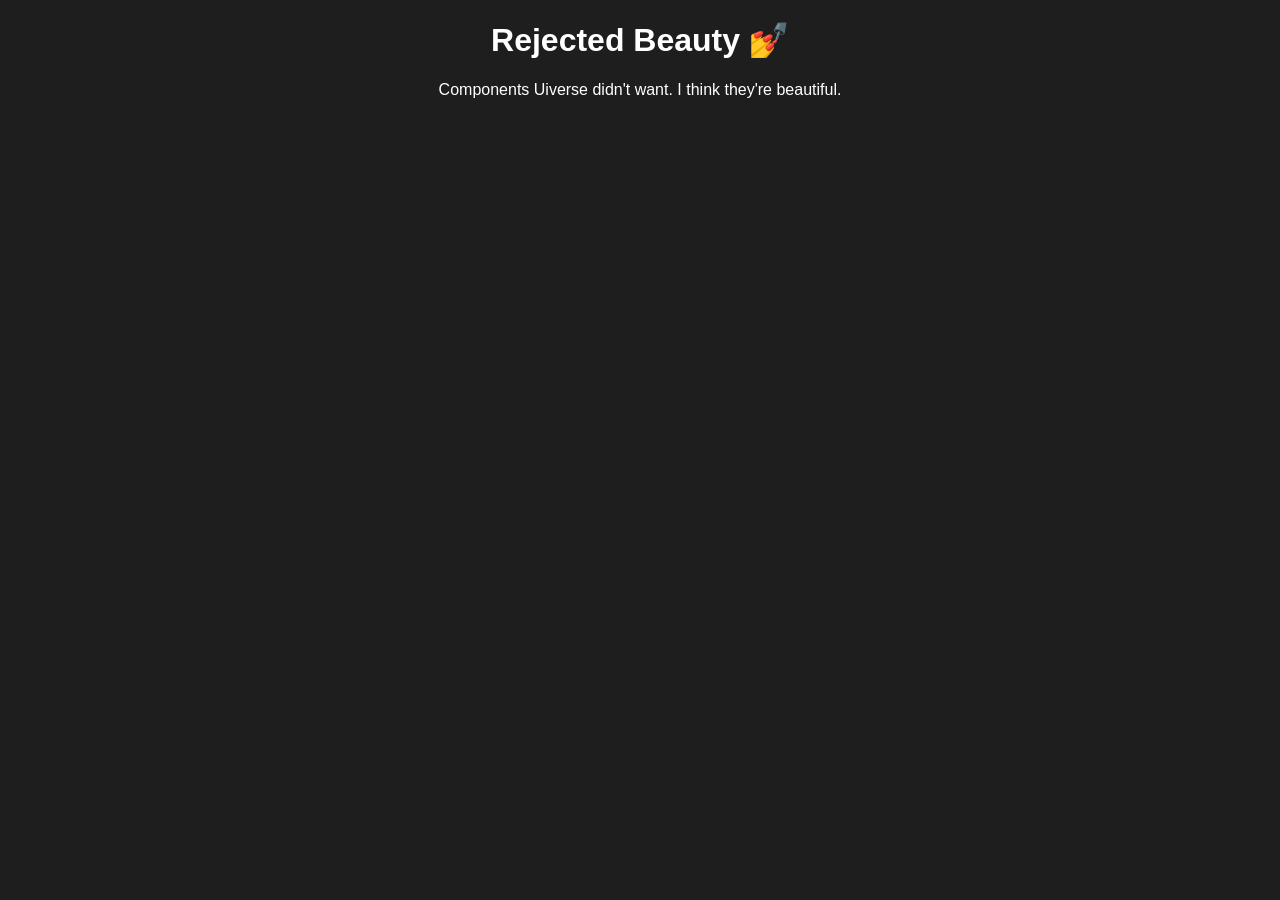
==== index.html @ 39d16ede "Add initial HTML structure for Rejected Beauty" ====
<!DOCTYPE html>
<html lang="en">
<head>
    <meta charset="UTF-8">
    <title>Rejected Beauty 💅</title>
    <style>
        body { font-family: sans-serif; background: #1e1e1e; color: #fff; text-align: center; }
        #gallery { display: flex; flex-wrap: wrap; justify-content: center; gap: 20px; padding: 20px; }
        .project-card { background: #2d2d2d; padding: 15px; border-radius: 8px; width: 300px; }
        iframe { width: 100%; height: 250px; border: 1px solid #555; background: #fff; }
        h3 { text-transform: capitalize; }
        a { color: #4da6ff; text-decoration: none; display: block; margin-top: 10px; }
    </style>
</head>
<body>

    <h1>Rejected Beauty 💅</h1>
    <p>Components Uiverse didn't want. I think they're beautiful.</p>
    
    <!-- This is where the auto-generated projects will appear -->
    <div id="gallery"></div>

    <script>
        const owner = '9Website';
        const repo = 'rejected-beauty';
        const gallery = document.getElementById('gallery');

        async function loadProjects() {
            try {
                // Ask GitHub for a list of everything in your repo
                const response = await fetch(`https://api.github.com/repos/${owner}/${repo}/contents`);
                const data = await response.json();
                
                // Only keep folders (ignore files like .gitignore or README)
                const projects = data.filter(item => item.type === 'dir' && !item.name.startsWith('.'));

                projects.forEach(project => {
                    // Create a card for each project folder
                    const card = document.createElement('div');
                    card.className = 'project-card';
                    
                    // 1. Title
                    const title = document.createElement('h3');
                    title.textContent = project.name.replace(/-/g, ' '); // makes "project-one" into "project one"
                    
                    // 2. Live Preview (iframe)
                    const iframe = document.createElement('iframe');
                    iframe.src = `./${project.name}/index.html`; 
                    iframe.title = project.name;
                    
                    // 3. Link to Code
                    const link = document.createElement('a');
                    link.href = project.html_url; // Direct link to the folder on GitHub
                    link.textContent = '👀 View Source Code on GitHub';
                    link.target = '_blank';
                    
                    card.append(title, iframe, link);
                    gallery.appendChild(card);
                });
            } catch (error) {
                console.error("Error loading projects:", error);
            }
        }

        // Run the script when the page loads
        loadProjects();
    </script>
</body>
</html>
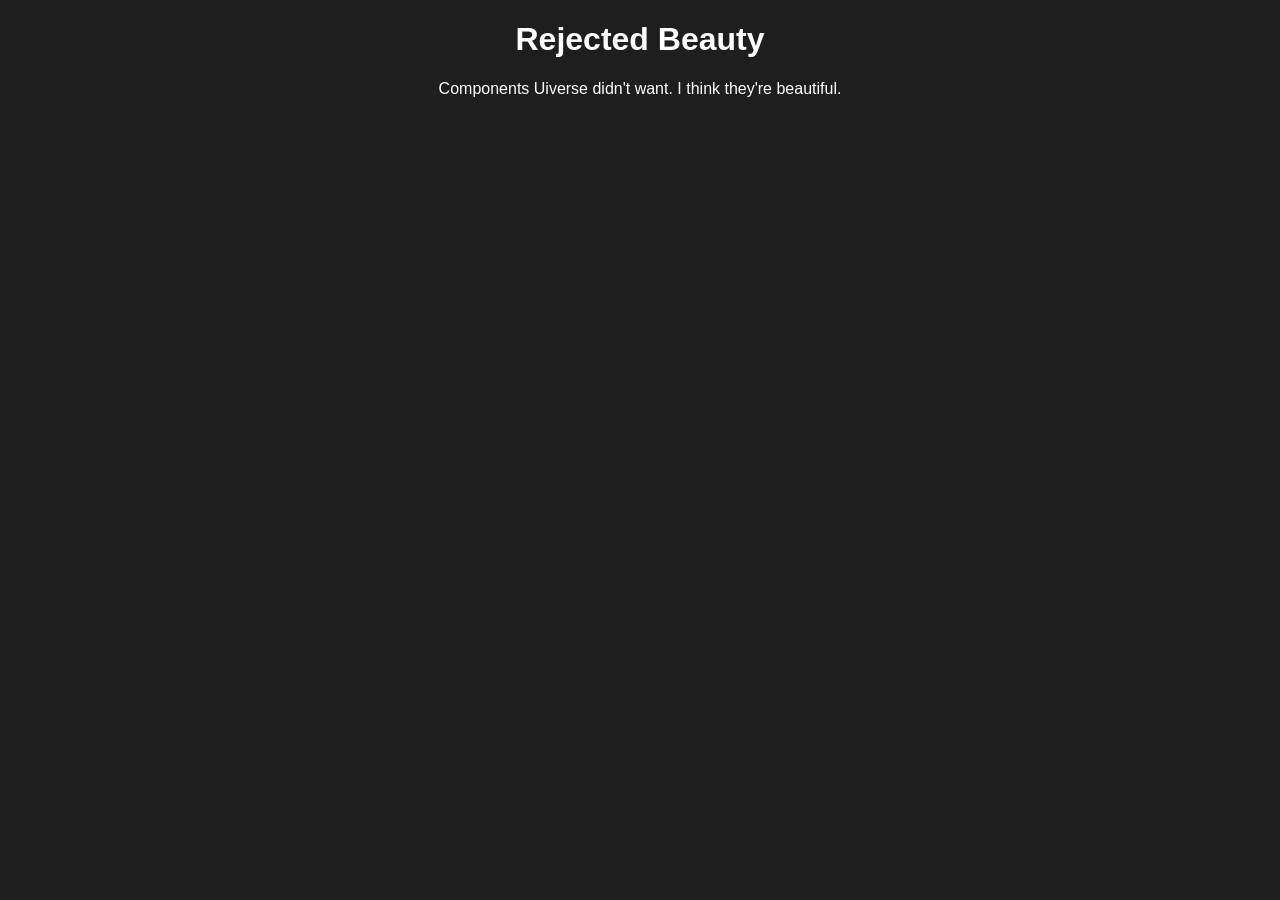
==== commit 58d9d5b0: "Remove emoji from title and heading" ====
--- a/index.html
+++ b/index.html
@@ -2,7 +2,7 @@
 <html lang="en">
 <head>
     <meta charset="UTF-8">
-    <title>Rejected Beauty 💅</title>
+    <title>Rejected Beauty</title>
     <style>
         body { font-family: sans-serif; background: #1e1e1e; color: #fff; text-align: center; }
         #gallery { display: flex; flex-wrap: wrap; justify-content: center; gap: 20px; padding: 20px; }
@@ -14,7 +14,7 @@
 </head>
 <body>
 
-    <h1>Rejected Beauty 💅</h1>
+    <h1>Rejected Beauty</h1>
     <p>Components Uiverse didn't want. I think they're beautiful.</p>
     
     <!-- This is where the auto-generated projects will appear -->
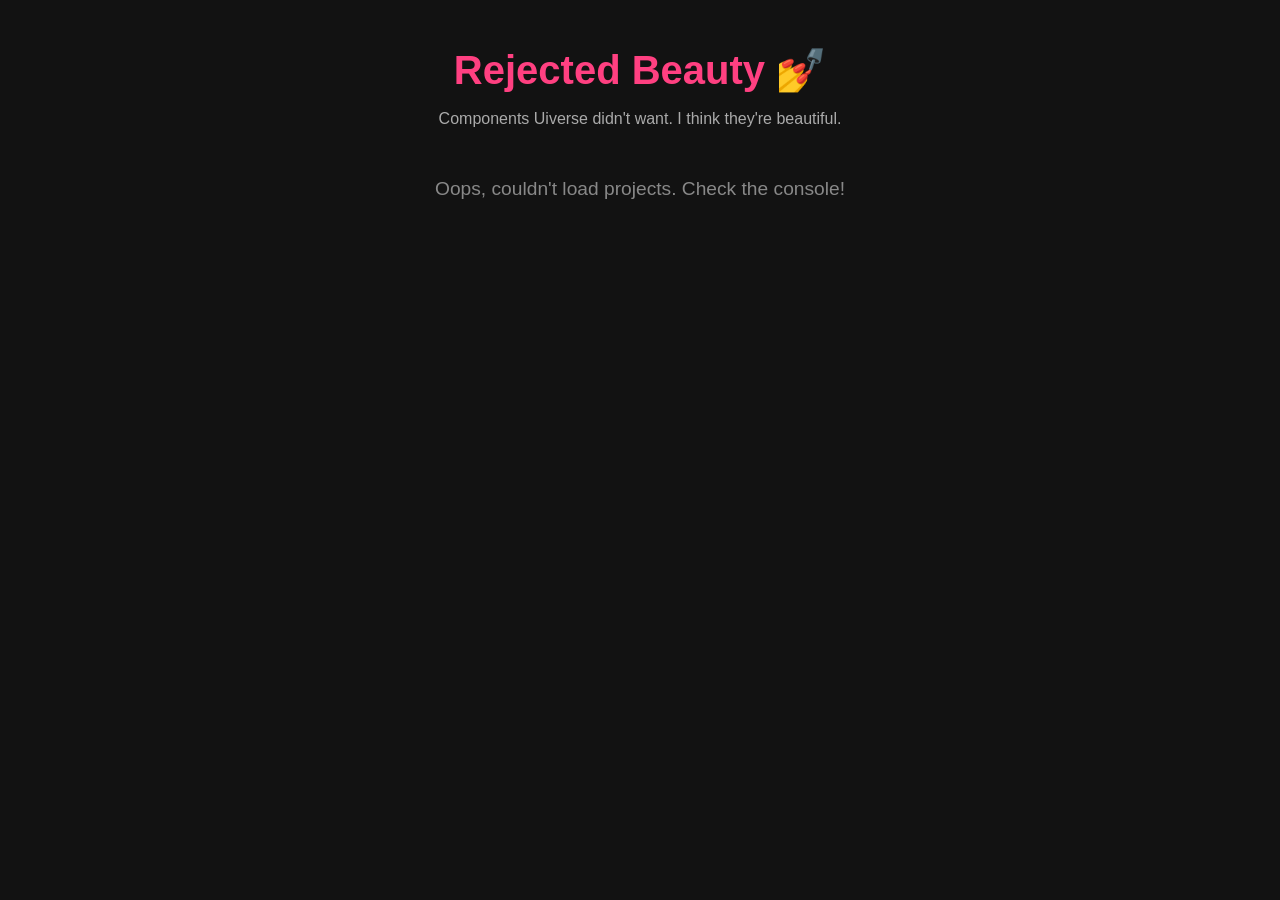
==== commit 3dda576a: "Update index.html" ====
--- a/index.html
+++ b/index.html
@@ -2,67 +2,191 @@
 <html lang="en">
 <head>
     <meta charset="UTF-8">
-    <title>Rejected Beauty</title>
+    <meta name="viewport" content="width=device-width, initial-scale=1.0">
+    <title>Rejected Beauty 💅</title>
     <style>
-        body { font-family: sans-serif; background: #1e1e1e; color: #fff; text-align: center; }
-        #gallery { display: flex; flex-wrap: wrap; justify-content: center; gap: 20px; padding: 20px; }
-        .project-card { background: #2d2d2d; padding: 15px; border-radius: 8px; width: 300px; }
-        iframe { width: 100%; height: 250px; border: 1px solid #555; background: #fff; }
-        h3 { text-transform: capitalize; }
-        a { color: #4da6ff; text-decoration: none; display: block; margin-top: 10px; }
+        body { 
+            font-family: 'Segoe UI', Tahoma, Geneva, Verdana, sans-serif; 
+            background: #121212; 
+            color: #e0e0e0; 
+            margin: 0; 
+            padding: 20px; 
+            text-align: center; 
+        }
+        header { margin-bottom: 30px; }
+        h1 { font-size: 2.5rem; margin-bottom: 0; color: #ff4081; }
+        p { color: #aaa; }
+        
+        /* Gallery Grid */
+        #gallery { 
+            display: grid; 
+            grid-template-columns: repeat(auto-fill, minmax(320px, 1fr)); 
+            gap: 25px; 
+            max-width: 1200px; 
+            margin: 0 auto; 
+        }
+        
+        /* Project Card Styling */
+        .project-card { 
+            background: #1e1e1e; 
+            border: 1px solid #333;
+            border-radius: 12px; 
+            overflow: hidden; 
+            box-shadow: 0 4px 6px rgba(0,0,0,0.3);
+            display: flex;
+            flex-direction: column;
+        }
+        .project-card h3 { 
+            margin: 0; 
+            padding: 15px; 
+            background: #2a2a2a; 
+            text-transform: capitalize; 
+            text-align: left;
+            border-bottom: 1px solid #333;
+            color: #fff;
+        }
+        
+        /* The Preview Box */
+        iframe { 
+            width: 100%; 
+            height: 250px; 
+            border: none; 
+            background: #f8f9fa; /* Light background so components pop */
+            flex-grow: 1;
+        }
+        
+        /* Link to GitHub */
+        .view-code { 
+            display: block; 
+            padding: 15px; 
+            text-align: center; 
+            background: #2a2a2a; 
+            color: #4da6ff; 
+            text-decoration: none; 
+            font-weight: bold;
+            transition: background 0.2s;
+        }
+        .view-code:hover { background: #333; color: #fff; }
+        
+        #loading { color: #888; font-size: 1.2rem; margin-top: 50px;}
     </style>
 </head>
 <body>
 
-    <h1>Rejected Beauty</h1>
-    <p>Components Uiverse didn't want. I think they're beautiful.</p>
+    <header>
+        <h1>Rejected Beauty 💅</h1>
+        <p>Components Uiverse didn't want. I think they're beautiful.</p>
+    </header>
     
-    <!-- This is where the auto-generated projects will appear -->
+    <p id="loading">Loading masterpieces...</p>
     <div id="gallery"></div>
 
     <script>
         const owner = '9Website';
         const repo = 'rejected-beauty';
         const gallery = document.getElementById('gallery');
+        const loadingText = document.getElementById('loading');
 
         async function loadProjects() {
             try {
-                // Ask GitHub for a list of everything in your repo
-                const response = await fetch(`https://api.github.com/repos/${owner}/${repo}/contents`);
-                const data = await response.json();
-                
-                // Only keep folders (ignore files like .gitignore or README)
-                const projects = data.filter(item => item.type === 'dir' && !item.name.startsWith('.'));
+                // 1. Get the ENTIRE repo file tree in ONE API call (Super fast!)
+                const treeResponse = await fetch(`https://api.github.com/repos/${owner}/${repo}/git/trees/main?recursive=1`);
+                const treeData = await treeResponse.json();
 
-                projects.forEach(project => {
-                    // Create a card for each project folder
+                if (!treeData.tree) throw new Error("Failed to load repo tree");
+
+                // 2. Organize the files into projects
+                const projects = {};
+                treeData.tree.forEach(item => {
+                    // Look for files exactly 1 folder deep (e.g., "project-name/file.html")
+                    const parts = item.path.split('/');
+                    if (parts.length === 2 && item.type === 'blob') {
+                        const projectName = parts[0];
+                        const fileName = parts[1];
+
+                        if (!projects[projectName]) {
+                            projects[projectName] = { html: null, css: null };
+                        }
+
+                        // Find the raw URLs for the HTML and CSS files
+                        if (fileName.endsWith('.html')) {
+                            projects[projectName].html = `https://raw.githubusercontent.com/${owner}/${repo}/main/${item.path}`;
+                        } else if (fileName.endsWith('.css')) {
+                            projects[projectName].css = `https://raw.githubusercontent.com/${owner}/${repo}/main/${item.path}`;
+                        }
+                    }
+                });
+
+                // 3. Build the gallery
+                loadingText.style.display = 'none'; // Hide loading text
+
+                for (const [projectName, files] of Object.entries(projects)) {
+                    // Skip if the folder doesn't have both HTML and CSS
+                    if (!files.html || !files.css) continue; 
+
+                    // Fetch the raw text from the files
+                    const [htmlRes, cssRes] = await Promise.all([
+                        fetch(files.html).then(res => res.text()),
+                        fetch(files.css).then(res => res.text())
+                    ]);
+
+                    // Combine them into a temporary mini-document for the iframe
+                    const combinedDoc = `
+                        <!DOCTYPE html>
+                        <html>
+                        <head>
+                            <style>${cssRes}</style>
+                            <style>
+                                /* Basic styling to center your Uiverse element inside the preview */
+                                body { 
+                                    display: flex; 
+                                    justify-content: center; 
+                                    align-items: center; 
+                                    min-height: 100vh; 
+                                    margin: 0; 
+                                    background: #ffffff; 
+                                    font-family: sans-serif; 
+                                }
+                            </style>
+                        </head>
+                        <body>
+                            ${htmlRes}
+                        </body>
+                        </html>
+                    `;
+
+                    // Create the UI Card
                     const card = document.createElement('div');
                     card.className = 'project-card';
-                    
-                    // 1. Title
+
                     const title = document.createElement('h3');
-                    title.textContent = project.name.replace(/-/g, ' '); // makes "project-one" into "project one"
-                    
-                    // 2. Live Preview (iframe)
+                    // Format "cool-button" to "Cool Button"
+                    title.textContent = projectName.replace(/-/g, ' '); 
+
                     const iframe = document.createElement('iframe');
-                    iframe.src = `./${project.name}/index.html`; 
-                    iframe.title = project.name;
-                    
-                    // 3. Link to Code
+                    iframe.srcdoc = combinedDoc; // The magic trick!
+                    iframe.title = projectName;
+
                     const link = document.createElement('a');
-                    link.href = project.html_url; // Direct link to the folder on GitHub
-                    link.textContent = '👀 View Source Code on GitHub';
+                    link.className = 'view-code';
+                    link.href = `https://github.com/${owner}/${repo}/tree/main/${projectName}`;
+                    link.textContent = '👀 View Source on GitHub';
                     link.target = '_blank';
-                    
+
                     card.append(title, iframe, link);
                     gallery.appendChild(card);
-                });
+                }
+
+                if (Object.keys(projects).length === 0) {
+                    gallery.innerHTML = "<p>No projects found yet. Add a folder with an .html and .css file!</p>";
+                }
+
             } catch (error) {
                 console.error("Error loading projects:", error);
+                loadingText.textContent = "Oops, couldn't load projects. Check the console!";
             }
         }
 
-        // Run the script when the page loads
         loadProjects();
     </script>
 </body>
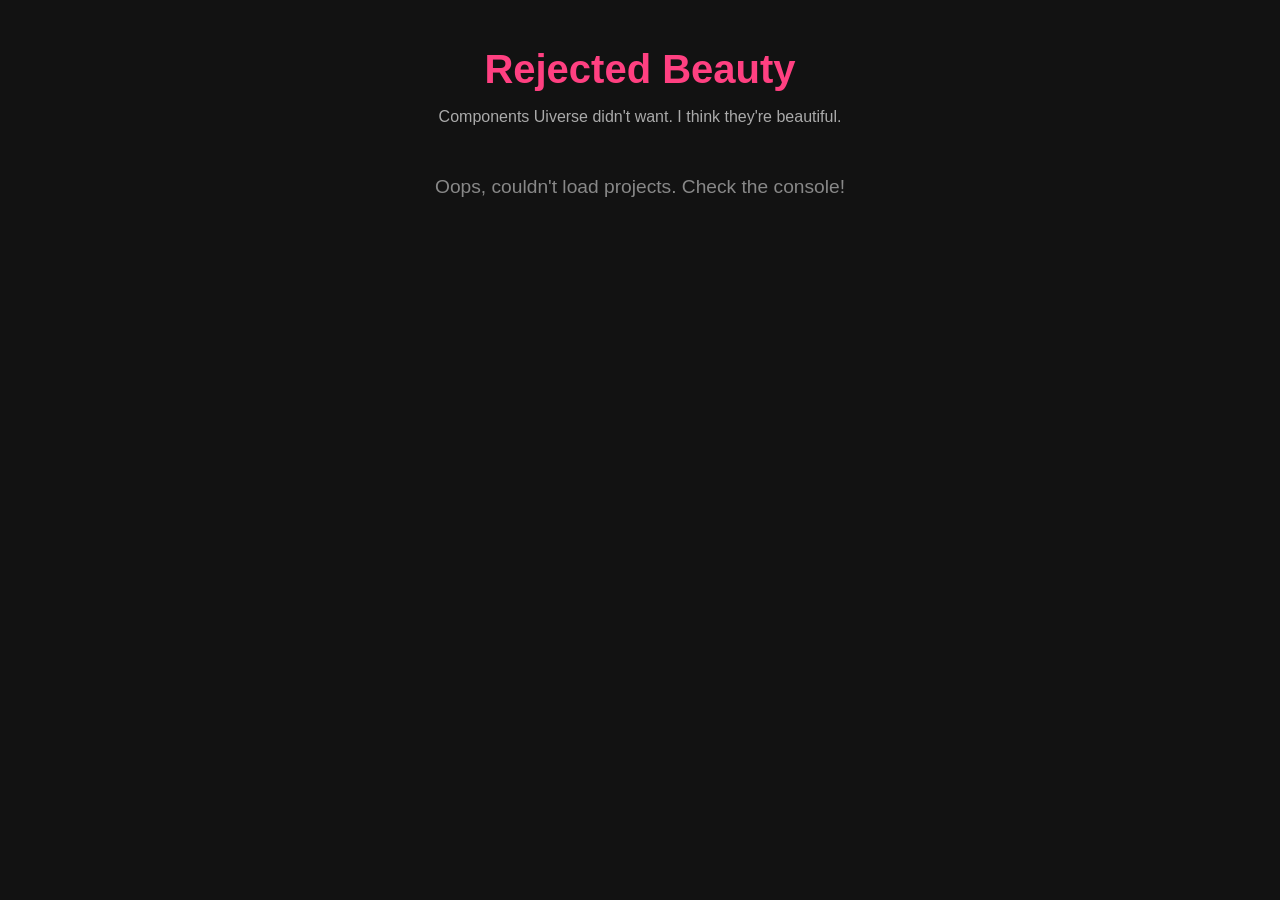
==== commit 15efd19e: "Remove emoji from title and header" ====
--- a/index.html
+++ b/index.html
@@ -3,7 +3,7 @@
 <head>
     <meta charset="UTF-8">
     <meta name="viewport" content="width=device-width, initial-scale=1.0">
-    <title>Rejected Beauty 💅</title>
+    <title>Rejected Beauty</title>
     <style>
         body { 
             font-family: 'Segoe UI', Tahoma, Geneva, Verdana, sans-serif; 
@@ -74,7 +74,7 @@
 <body>
 
     <header>
-        <h1>Rejected Beauty 💅</h1>
+        <h1>Rejected Beauty</h1>
         <p>Components Uiverse didn't want. I think they're beautiful.</p>
     </header>
     
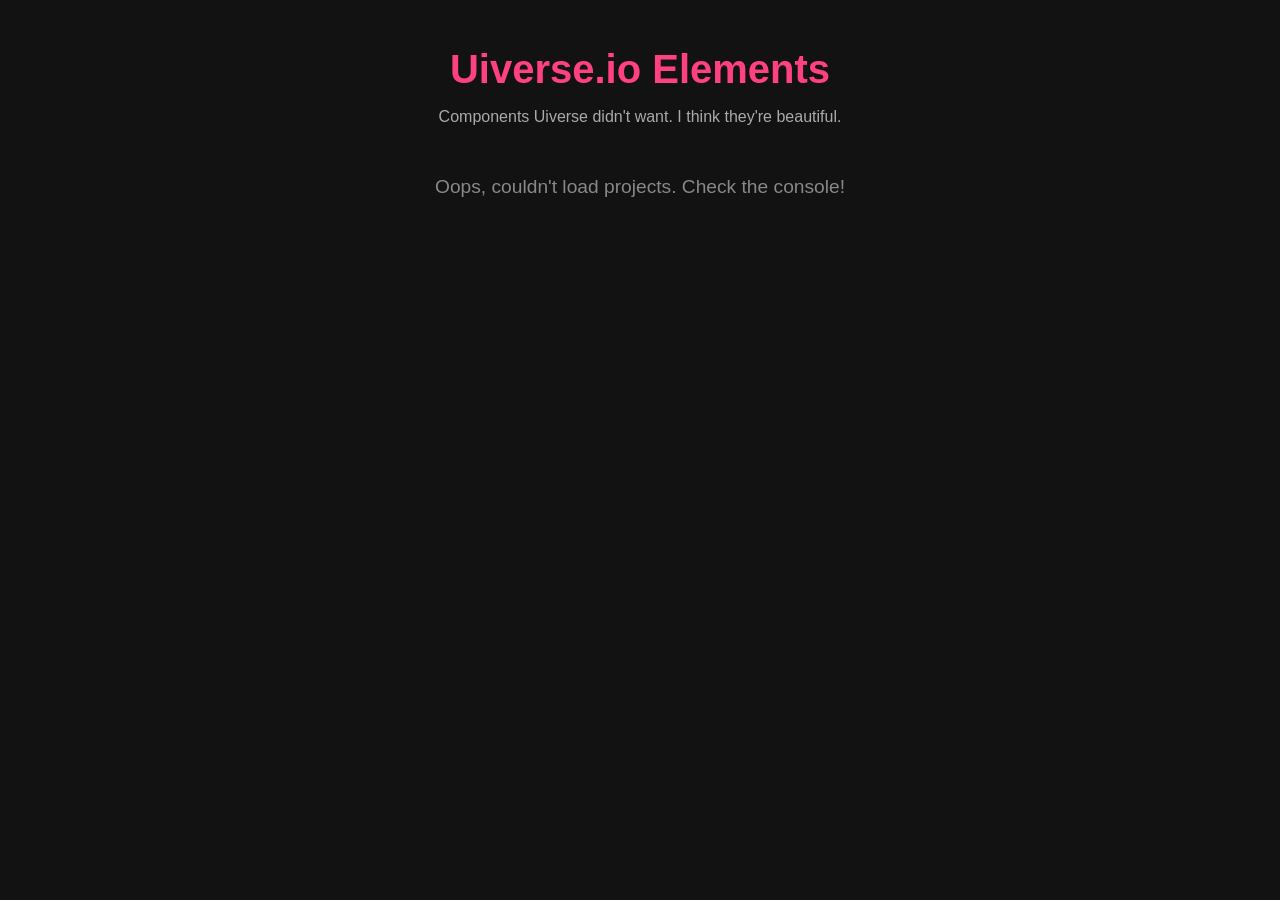
==== commit e5ccbea9: "Update title and repository name in index.html" ====
--- a/index.html
+++ b/index.html
@@ -3,7 +3,7 @@
 <head>
     <meta charset="UTF-8">
     <meta name="viewport" content="width=device-width, initial-scale=1.0">
-    <title>Rejected Beauty</title>
+    <title>Uiverse.io Elements</title>
     <style>
         body { 
             font-family: 'Segoe UI', Tahoma, Geneva, Verdana, sans-serif; 
@@ -74,7 +74,7 @@
 <body>
 
     <header>
-        <h1>Rejected Beauty</h1>
+        <h1>Uiverse.io Elements</h1>
         <p>Components Uiverse didn't want. I think they're beautiful.</p>
     </header>
     
@@ -83,7 +83,7 @@
 
     <script>
         const owner = '9Website';
-        const repo = 'rejected-beauty';
+        const repo = 'Uiverse.io-Elements';
         const gallery = document.getElementById('gallery');
         const loadingText = document.getElementById('loading');
 
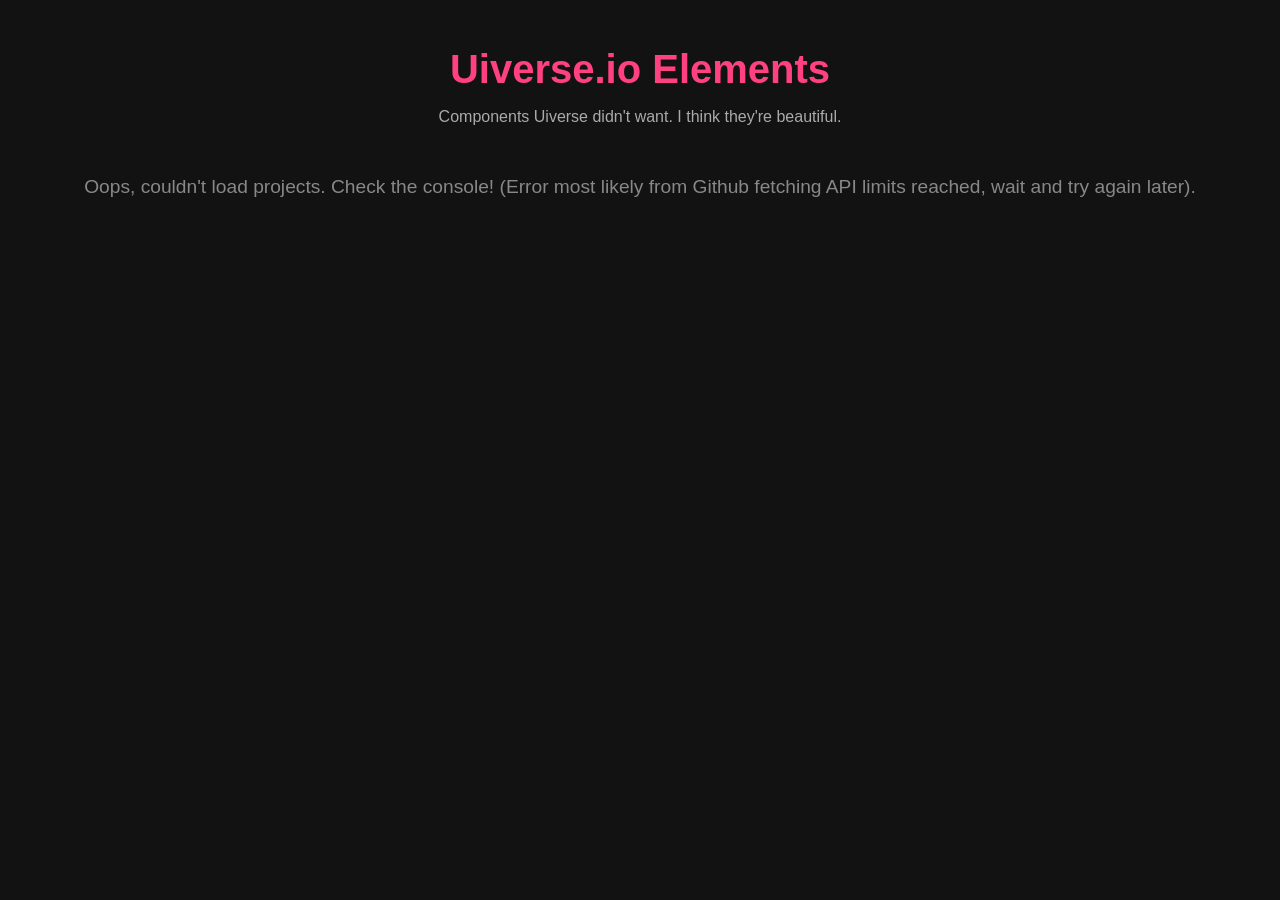
==== commit b2db4629: "Enhance error message for project loading failure Updated error message to include details about Git" ====
--- a/index.html
+++ b/index.html
@@ -183,7 +183,7 @@
 
             } catch (error) {
                 console.error("Error loading projects:", error);
-                loadingText.textContent = "Oops, couldn't load projects. Check the console!";
+                loadingText.textContent = "Oops, couldn't load projects. Check the console! (Error most likely from Github fetching API limits reached, wait and try again later).";
             }
         }
 
